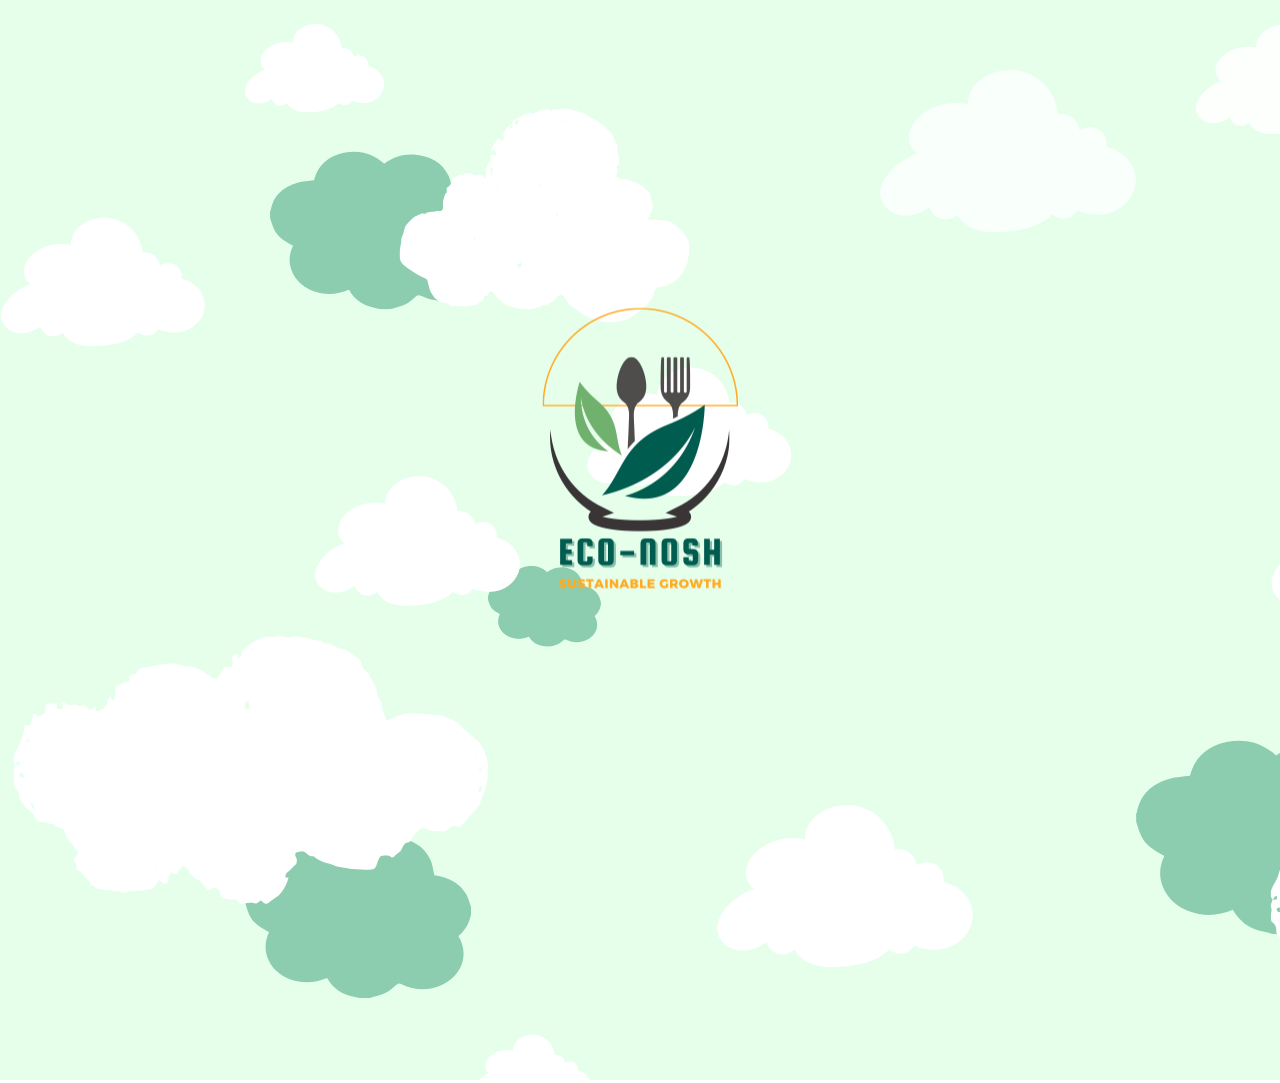
==== index.html @ 3281b8fe "My third commit" ====
<!DOCTYPE html>
<html>
<head>
	<meta charset="utf-8">
	<meta name="viewport" content="width=device-width, initial-scale=1">

	<title>ECO NOSH</title>

		<link rel="preconnect" href="https://fonts.googleapis.com">
		<link rel="preconnect" href="https://fonts.gstatic.com" crossorigin>
		<link href="https://fonts.googleapis.com/css2?family=Montserrat:wght@400;700&family=Squada+One&display=swap" rel="stylesheet">

    	<link href="style.css" rel="stylesheet" type="text/css">

	<style type="text/css">

		

		


		.logo{
			position: absolute;
		  	top: 50%;
		  	left: 50%; 
		  	transform: translate(-50%, -50%);	  	
		  	
	}
	
	

	
	

	</style>	
</head>
<body>

<div class="wrapper">

		
			<img src="images/DesktopBG.png"  alt="clouds" width="1920" height="1080" class="responsive">
			
		
		<div class= "logo">
			<a href="map.html">
				<img class="responsive center" src="images/mainlogo.png" alt="logo" width="198" height="282">
			</a>
        </div>


</div>







</body>
</html>
---- style.css ----
html,body{
			font-size:  16px;
			font-family: 'Squada One', cursive;
			color: #0a4e3d;
			min-height: 100vh;
			max-width: 100%;
			margin: 0;
  			padding: 0;

  			
  			
}

body {
	background-image: url('images/DesktopBG.png');
	background-repeat: no-repeat;

}
.wrapper{
	overflow-x: hidden;
	width: 100%;   		
}





.ECONOSH{
	top:27px;
	left: 58px;	 
	position:absolute;
}

.nav-container {
	bottom: 0;
	z-index: 10;
	position: absolute;
    left: 50%;
    transform: translate(-50%, 0);
    width: 100%;
}

.navbutton{
	display: flex;
	justify-content: space-evenly;
	
}


.ecolist{
	  
	top:27px;
	left: 17px;	 
	position:absolute;
	display: flex;
	flex-direction: column;
	justify-content: space-between;
	max-height: 100vh;


}

.ecolist img{
	
	position: relative;
	padding-bottom: 25px;
	max-width: 100%;
	height: auto;
}
 

  

.content{
	top:27px;
	left: 184px;
	background-size: auto;
	position:absolute;
	display: flex;
  	flex-direction: column;
  	justify-content: space-between;
  	max-height: 100vh;

}

.content img{
	max-width: 100%;
	height: auto;
	position: relative;
	padding-bottom: 110px;
	
	
}

.infocontent{
	width: 340px;
	height: 650px;
}


.topcircle{
	top:100px;
	left: 22px;	 
	position:absolute;
	display: flex;
	max-width: 340px;
	height: 650px;
	margin: 0 auto;

}

.topcircle p{
	position: absolute;
	font-size: 20px;
	width: 173px;
	top: 25px;
	left: 25px;
	text-align: center;
	color: #0a4e3d;

}


.bottomcircle{
	top:322px;
	left: 101px;	 
	position:absolute;
	display: flex;
	max-width: 340px;
	height: 650px;
	margin: 0 auto;
	 
}

.bottomcircle p{
	position: absolute;
	font-size: 20px;
	width: 170px;
	top: 10px;
	left: 25px;
	text-align: center;
	color: #0a4e3d;
	 
}

.backgroundcontent{
	height: auto;
	max-width: 100%;
}


.backgroundcontent img{
	left:0;
	right: 0;
	top:0;
	position:absolute;
	justify-content: space-evenly;

}

.risboheader h{
	font-weight: Bold;
	font-size: 55px;
	position: absolute;
	right: 20px;
	color: #ea8a84;
	top: 0px;
	text-shadow: 4px 1px 5px #471A2E;
	-webkit-text-stroke-width: 1px;
    -webkit-text-stroke-color: #eb6a62;
}

.risboheader img{
	
	height: 33px;
	top: 239px;
	left: 19px;
	position:absolute;
}

.ecosymbol img{
	max-width: 100%;
	height: auto;
	top: 237px;
	left: 277px;
	position:absolute;
}

.directions img{
	position: absolute;
	max-width: 100%;
	height: auto;
	top: 319px;
	left: 17px;
}

.reserve img{
 	max-width: 100%;
 	height: auto;
	top: 319px;
 	left: 204px;
 	position: absolute;
}

.backgroundcontent p{
	font-size: 21px ;
	top: 260px;
	left: 17px;
	position: absolute;
	color:#0a4e3d ;
	max-width: 100%;
 	height: auto;

}

.reserve p{
	width: 300px;
	font-size: 16px ;
	position: absolute;
	color:#0a4e3d ;
	top: 340px;
	text-align: left;
	max-width: 100%;
 	height: auto;
	
}

.reserve h {
	position:absolute;
	font-size: 22px;
	color: #0a4e3d ;
	top: 430px;
	left: 17px;
	max-width: 100%;
 	height: auto; 

}

.parent {
	top: 450px;
	position: absolute;
    color:#d98581;

	}
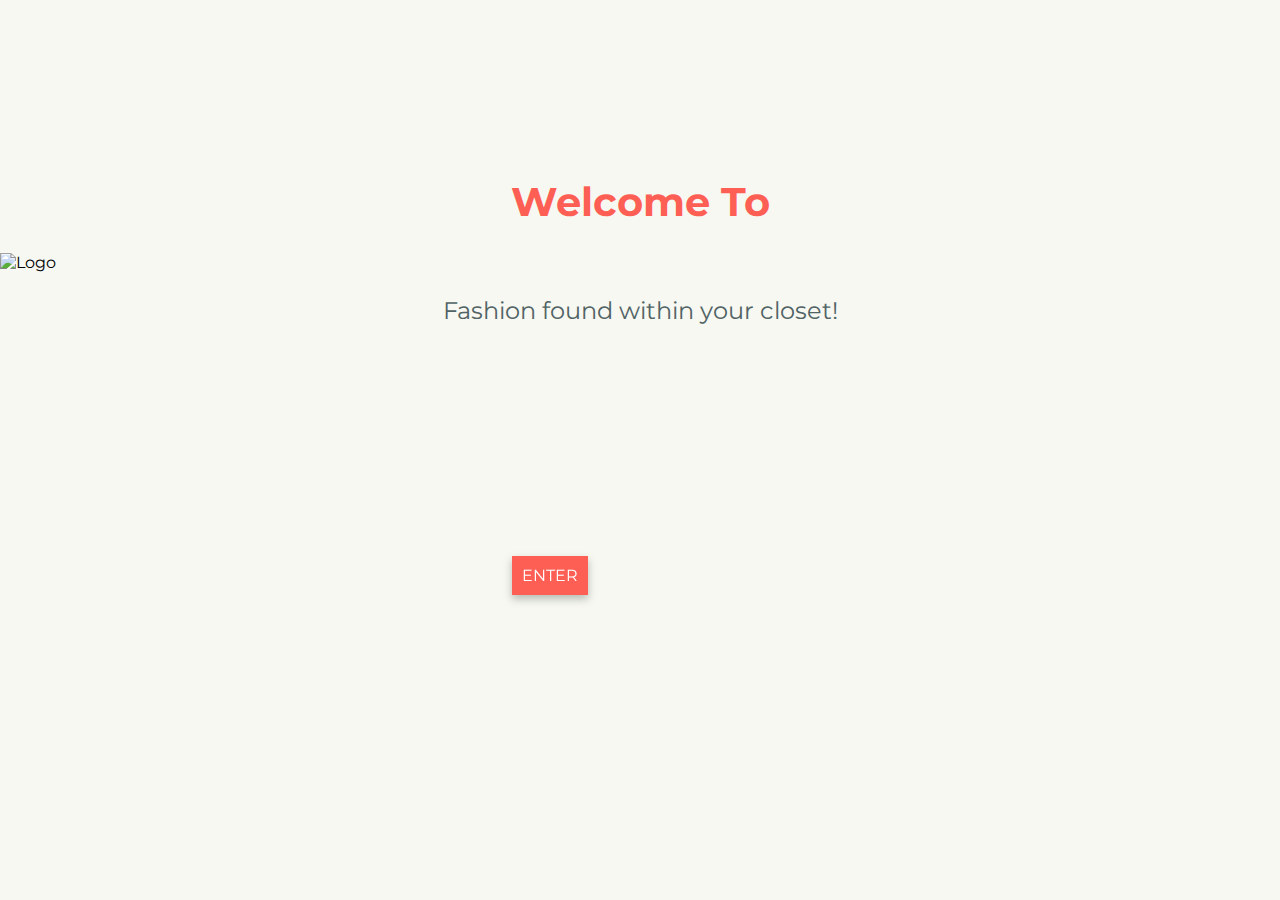
==== commit 2ece1d5f: "Add files via upload" ====
--- a/index.html
+++ b/index.html
@@ -1,61 +1,140 @@
 <!DOCTYPE html>
 <html>
+
 <head>
-	<meta charset="utf-8">
-	<meta name="viewport" content="width=device-width, initial-scale=1">
+	<meta name="viewport" content="width=device-width, initial-scale=1.0">
+	<link href='https://fonts.googleapis.com/css?family=Montserrat' rel='stylesheet'>
 
-	<title>ECO NOSH</title>
+	
 
-		<link rel="preconnect" href="https://fonts.googleapis.com">
-		<link rel="preconnect" href="https://fonts.gstatic.com" crossorigin>
-		<link href="https://fonts.googleapis.com/css2?family=Montserrat:wght@400;700&family=Squada+One&display=swap" rel="stylesheet">
+</head>
 
-    	<link href="style.css" rel="stylesheet" type="text/css">
+<style>
 
-	<style type="text/css">
+	html,body {
+		height: 100%;
+		overflow: hidden;
+		margin:0 auto;
+		font-family: 'Montserrat';
+	}
 
-		
+	body{
+	
+ 	background-color:#F6F8F1; 
+ 	background-repeat: no-repeat;
+ 	background-size: cover;
+	}
+	
+	.wrapper{
+		width:100%;
+	}
+	.topdesign {
+		height: 300px;
+		width:100%;
+ 		background-image: url(images/topdesign.png);
+ 		background-repeat: no-repeat;
+ 		background-size: cover;
+ 		background-position: 0 -51px;
+ 		position:  absolute;
+ 		top:-33px;
+ 		left:-18px;
+	}
 
-		
+	.responsive {
+	width: 100%;
+	height: auto;
+
+	}
+
+	img.logo{
+		position: absolute;
+		left: -51px;
+		top: 200px;
+		max-width: 100%;
+		height: auto;
+	}
+
+	.enterbutton {
+	font-size: 16px;
+	padding: 10px;
+	color: white;
+	background-color: #FE5F55;
+	position: absolute;
+	top: 61.82%;
+	left: 40%;
+	border: none;
+	filter: drop-shadow(0px 4px 4px rgba(0, 0, 0, 0.25));
+	text-decoration: none;
+	}
 
 
-		.logo{
-			position: absolute;
-		  	top: 50%;
-		  	left: 50%; 
-		  	transform: translate(-50%, -50%);	  	
-		  	
+	h1 {
+	text-align: center;
+	font-size: 40px;
+	color:#FE5F55;
+	padding-top: 150px;
+	width:100%;
+	
 	}
-	
-	
 
-	
-	
+	p{
+	text-align: center;
+	font-size: 24px;
+	color:#516365;
 
-	</style>	
-</head>
+
+	}
+
+	.bottomdesign {
+		height: 300px;
+ 		background-image: url(images/bottomdesign.png);
+ 		background-repeat: no-repeat;
+ 		background-size: cover;
+ 		background-position: 0 -165px;
+ 		position:  absolute;
+ 		
+ 		width: 100%;
+	}
+
+	img {
+		max-width: 100%;
+		height: auto;
+	}
+
+
+</style>
+
 <body>
 
-<div class="wrapper">
-
-		
-			<img src="images/DesktopBG.png"  alt="clouds" width="1920" height="1080" class="responsive">
-			
-		
-		<div class= "logo">
-			<a href="map.html">
-				<img class="responsive center" src="images/mainlogo.png" alt="logo" width="198" height="282">
-			</a>
-        </div>
-
-
-</div>
+	<div class="wrapper">
 
 
 
+		<h1>Welcome To</h1>
+
+		<div class="topdesign">
+		</div>
+
+		<div class="logo">
+			<img src="images/logo.png" alt="Logo" class="responsive" width="310" height="282">	
+
+		</div>
+
+		
+		<a href="home.html" class="enterbutton">ENTER</a>
+
+			
+
+		<div class="bottomdesign">
+
+			<p>Fashion found within your closet!</p>
+
+		</div>
+
+	
 
 
-
+	</div>
 
 </body>
 </html>